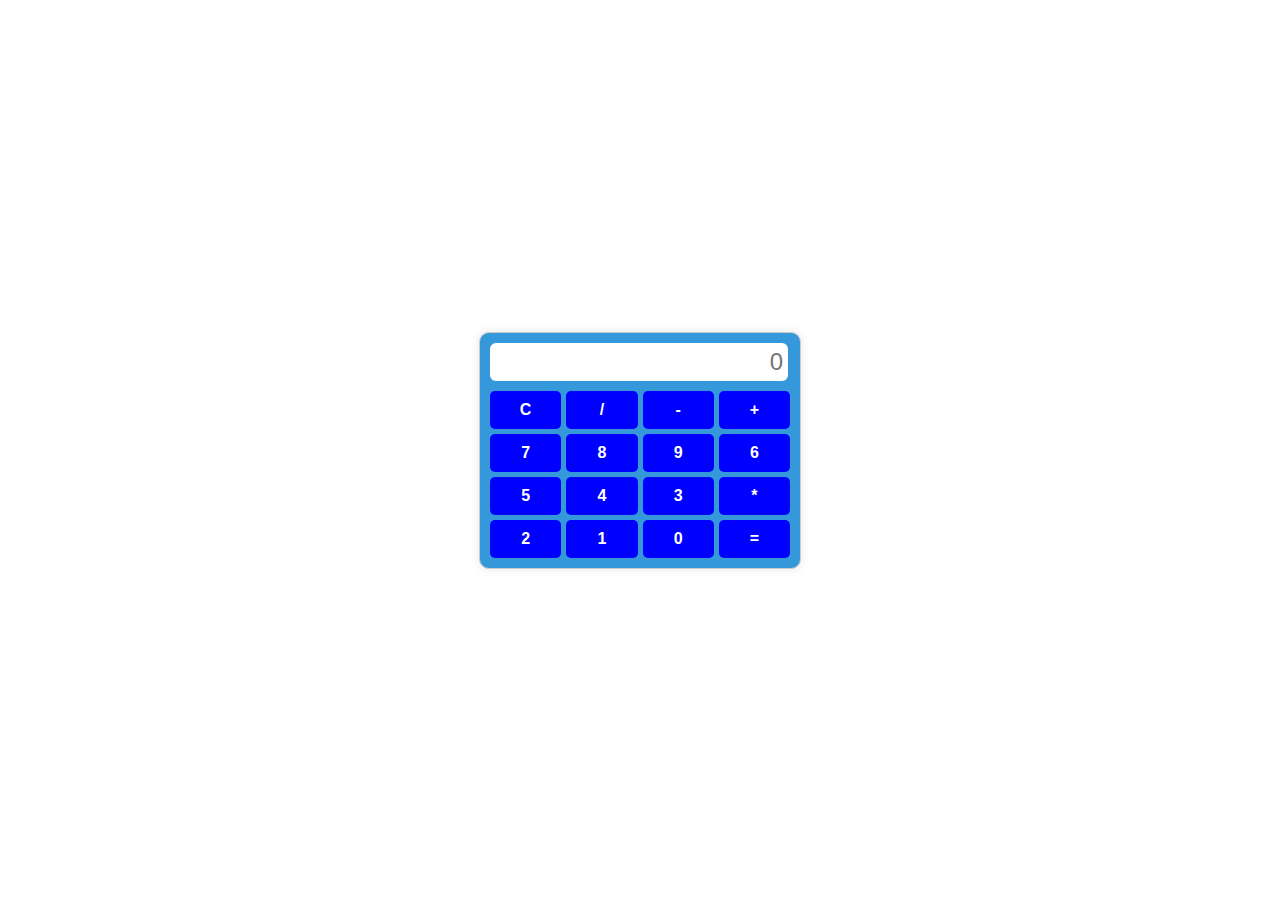
==== codsoft1/index.html @ 50d7be64 "inital commit" ====
<!DOCTYPE html>
<html lang="en">
  <head>
    <meta charset="UTF-8" />
    <meta name="viewport" content="width=device-width, initial-scale=1.0" />
     <link rel="stylesheet" href="styles.css">
    <title>Calculator</title>
  </head>
  <body>
    <div class="calculator">
      <input type="text" id="display" readonly placeholder="0">
      <div class="buttons">
        <button onclick="clearDisplay()">C</button>
        <button onclick="appendCharacter('/')">/</button>
        <button onclick="appendCharacter('-')">-</button>
        <button onclick="appendCharacter('+')">+</button>
        <button onclick="appendCharacter('7')">7</button>
        <button onclick="appendCharacter('8')">8</button>
        <button onclick="appendCharacter('9')">9</button>
        <button onclick="appendCharacter('6')">6</button>
        <button onclick="appendCharacter('5')">5</button>
        <button onclick="appendCharacter('4')">4</button>
        <button onclick="appendCharacter('3')">3</button>
        <button onclick="appendCharacter('*')">*</button>
        <button onclick="appendCharacter('2')">2</button>
        <button onclick="appendCharacter('1')">1</button>
        <button onclick="appendCharacter('0')">0</button>
        <button onclick="calculateResult()">=</button>
      </div>
    </div>
    <script src="Script.js"></script>
  </body>
</html>
---- codsoft1/styles.css ----
body{
    display: flex;
    justify-content: center;
    align-items: center;
    height: 100vh;
    margin: 0;
}

.calculator{
    width: 300px;
    border:1px solid #ccc;
    border-radius: 10px;
    padding: 10px;
    box-shadow: 0 0 10px rgba(0,0,0,0.1);
    background-color: #3498db;
}

#display{
    width: 96%;
    margin-bottom: 10px;
    padding: 5px;
    font-size: 1.5em;
    border: none;
    border-radius: 6px;
    text-align: end;
}
.buttons{
    display: grid;
    grid-template-columns: repeat(4,1fr);
    gap: 5px;
}

button{
    width: 100%;
    padding: 10px;
    font-size: 1em;
    cursor: pointer;
    border: none;
    border-radius: 5px;
    background-color: blue;
    color: #fff;
    font-weight: 900;
}
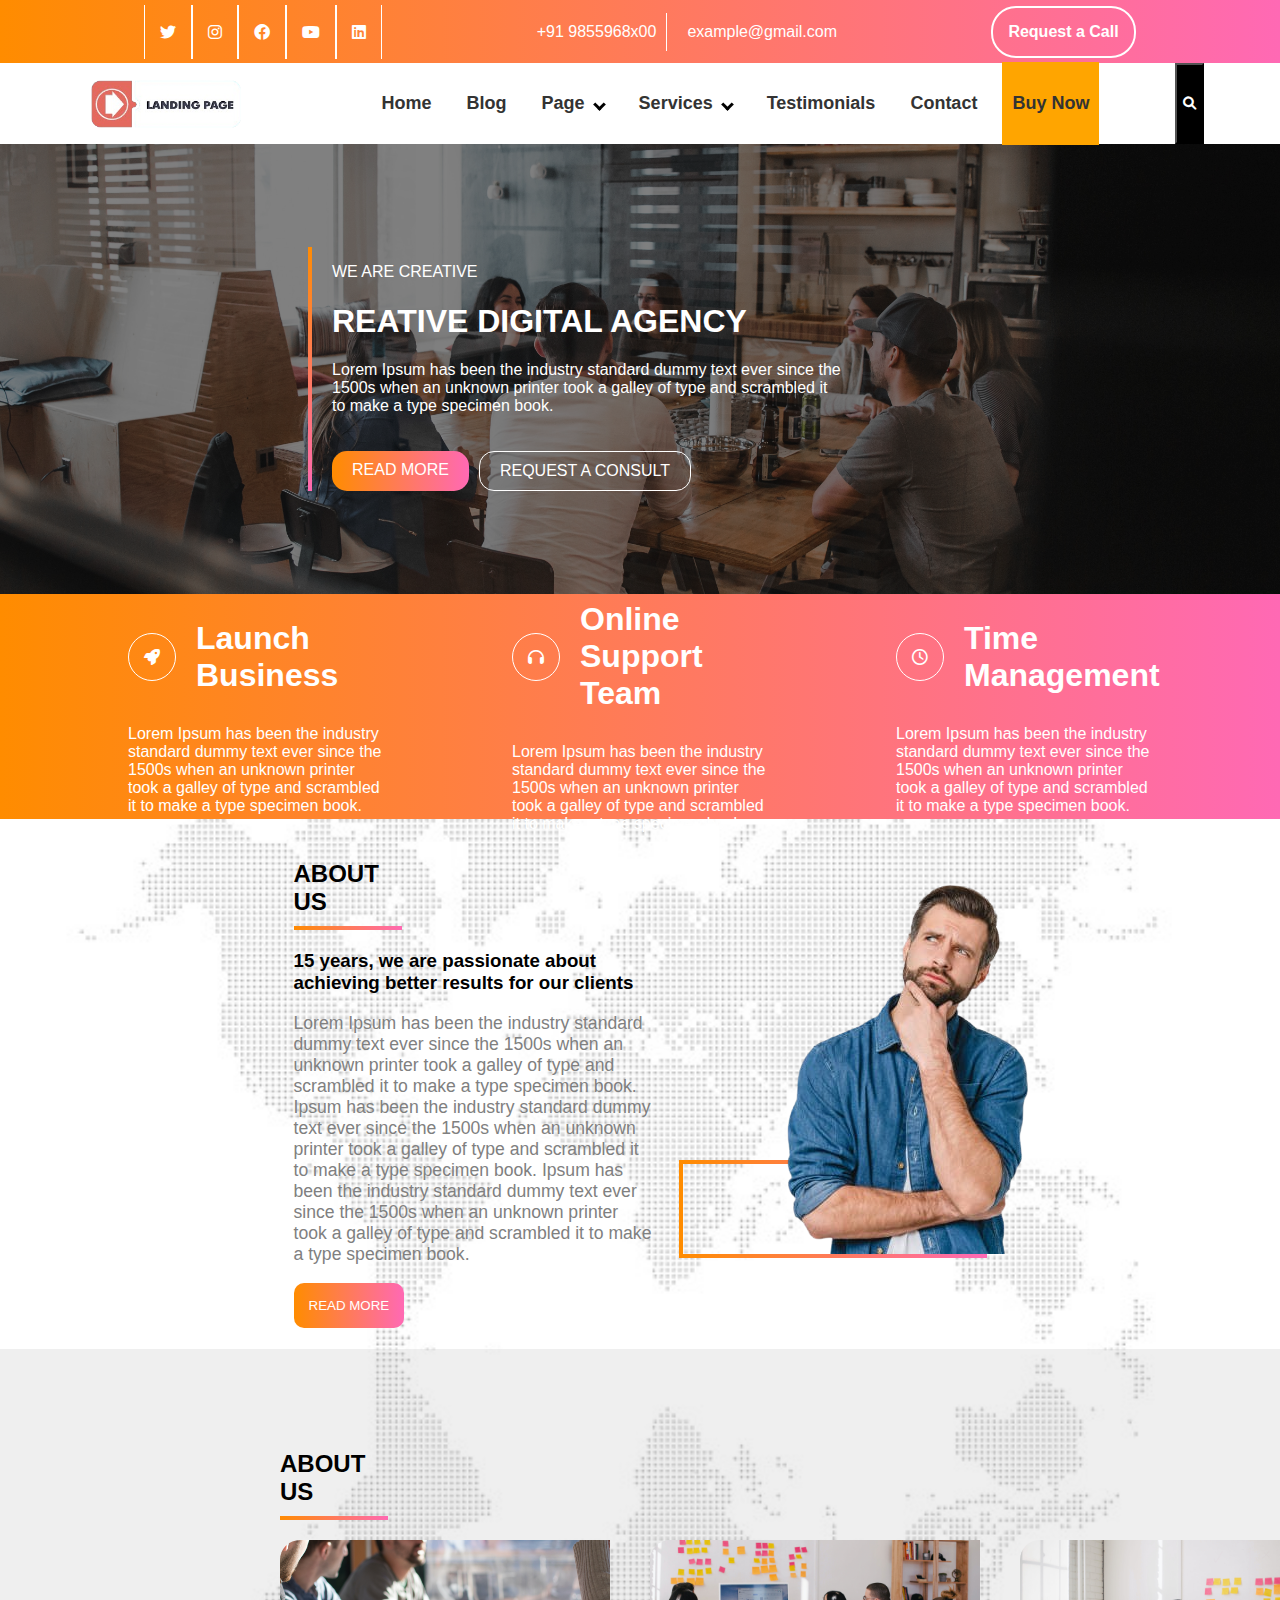
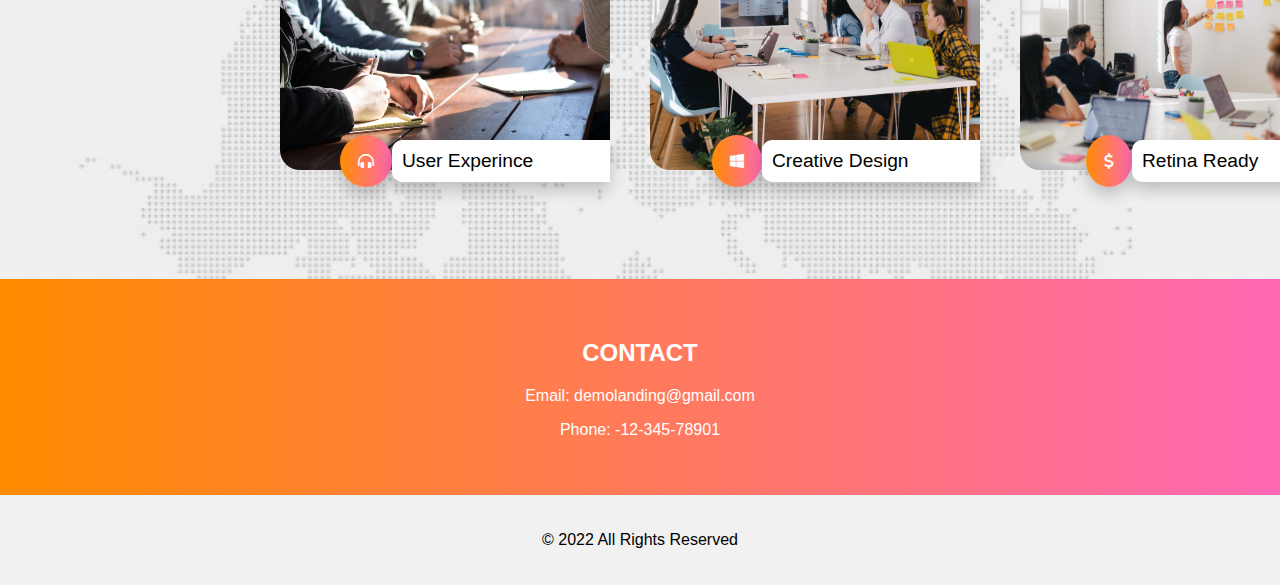
==== commit daccd8b3: "file chnaged" ====
--- a/codsoft1/index.html
+++ b/codsoft1/index.html
@@ -3,31 +3,196 @@
   <head>
     <meta charset="UTF-8" />
     <meta name="viewport" content="width=device-width, initial-scale=1.0" />
-     <link rel="stylesheet" href="styles.css">
-    <title>Calculator</title>
+    <title>LANDING PAGE</title>
+    <link rel="stylesheet" href="style.css" />
+    <link
+      rel="stylesheet"
+      href="https://cdnjs.cloudflare.com/ajax/libs/font-awesome/6.0.0/css/all.min.css"
+    />
   </head>
   <body>
-    <div class="calculator">
-      <input type="text" id="display" readonly placeholder="0">
-      <div class="buttons">
-        <button onclick="clearDisplay()">C</button>
-        <button onclick="appendCharacter('/')">/</button>
-        <button onclick="appendCharacter('-')">-</button>
-        <button onclick="appendCharacter('+')">+</button>
-        <button onclick="appendCharacter('7')">7</button>
-        <button onclick="appendCharacter('8')">8</button>
-        <button onclick="appendCharacter('9')">9</button>
-        <button onclick="appendCharacter('6')">6</button>
-        <button onclick="appendCharacter('5')">5</button>
-        <button onclick="appendCharacter('4')">4</button>
-        <button onclick="appendCharacter('3')">3</button>
-        <button onclick="appendCharacter('*')">*</button>
-        <button onclick="appendCharacter('2')">2</button>
-        <button onclick="appendCharacter('1')">1</button>
-        <button onclick="appendCharacter('0')">0</button>
-        <button onclick="calculateResult()">=</button>
+    <header>
+      <div class="head-bar">
+        <div class="head-icons">
+          <div class="twitter icon">
+            <i class="fa-brands fa-twitter"></i>
+          </div>
+          <div class="twitter icon">
+            <i class="fa-brands fa-instagram"></i>
+          </div>
+          <div class="facebook icon">
+            <i class="fa-brands fa-facebook"></i>
+          </div>
+          <div class="youtube icon">
+            <i class="fa-brands fa-youtube"></i>
+          </div>
+          <div class="linkedin icon">
+            <i class="fa-brands fa-linkedin"></i>
+          </div>
+        </div>
+        <div class="head-info">
+          <div class="number break">+91 9855968x00</div>
+          <div class="email">example@gmail.com</div>
+        </div>
+        <div class="head-button">Request a Call</div>
       </div>
-    </div>
-    <script src="Script.js"></script>
+      <nav>
+        <div class="logo">
+          <img src="download-removebg-preview.png" alt="" srcset="" />
+        </div>
+        <ul>
+          <li><a href="#">Home</a></li>
+          <li><a href="#">Blog</a></li>
+          <li class="dropdown">
+            <a href="#">Page <span class="arrow-down"></span></a>
+            <div class="dropdown-content">
+              <a href="#">Service 1</a>
+              <a href="#">Service 2</a>
+              <a href="#">Service 3</a>
+            </div>
+          </li>
+          <li class="dropdown">
+            <a href="#">Services <span class="arrow-down"></span></a>
+            <div class="dropdown-content">
+              <a href="#">Service 1</a>
+              <a href="#">Service 2</a>
+              <a href="#">Service 3</a>
+            </div>
+          </li>
+          <li><a href="#">Testimonials</a></li>
+          <li><a href="#">Contact</a></li>
+          <li><a class="special-button" href="#">Buy Now</a></li>
+        </ul>
+        <div class="nav-button">
+          <button><i class="fa-solid fa-magnifying-glass"></i></button>
+        </div>
+      </nav>
+    </header>
+    <section class="hero">
+      <div class="hero-content">
+        <div class="hero-header">
+          <p>WE ARE CREATIVE</p>
+          <h1>REATIVE DIGITAL AGENCY</h1>
+        </div>
+        <div class="hero-description">
+          <p>
+            Lorem Ipsum has been the industry standard dummy text ever since the
+            1500s when an unknown printer took a galley of type and scrambled it
+            to make a type specimen book.
+          </p>
+        </div>
+        <div class="hero-button">
+          <a href="#" class="cta-colored">READ MORE</a>
+          <a href="#" class="cta-plain">REQUEST A CONSULT</a>
+        </div>
+      </div>
+    </section>
+
+    <section class="info-section">
+      <div class="info-content">
+        <div class="info-header">
+          <i class="fa-solid fa-rocket"></i>
+          <h1>Launch Business</h1>
+        </div>
+        <div class="info-description">
+          Lorem Ipsum has been the industry standard dummy text ever since the
+          1500s when an unknown printer took a galley of type and scrambled it
+          to make a type specimen book.
+        </div>
+      </div>
+      <div class="info-content">
+        <div class="info-header">
+          <i class="fa-solid fa-headphones"></i>
+          <h1>Online Support Team</h1>
+        </div>
+        <div class="info-description">
+          Lorem Ipsum has been the industry standard dummy text ever since the
+          1500s when an unknown printer took a galley of type and scrambled it
+          to make a type specimen book.
+        </div>
+      </div>
+      <div class="info-content">
+        <div class="info-header">
+          <i class="fa-regular fa-clock"></i>
+          <h1>Time Management</h1>
+        </div>
+        <div class="info-description">
+          Lorem Ipsum has been the industry standard dummy text ever since the
+          1500s when an unknown printer took a galley of type and scrambled it
+          to make a type specimen book.
+        </div>
+      </div>
+    </section>
+
+    <section class="about">
+      <div class="about-left">
+        <div class="about-header">
+          <h2>ABOUT US</h2>
+          <h3>
+            15 years, we are passionate about achieving better results for our
+            clients
+          </h3>
+        </div>
+        <about class="about-bottom">
+          <p>
+            Lorem Ipsum has been the industry standard dummy text ever since the
+            1500s when an unknown printer took a galley of type and scrambled it
+            to make a type specimen book. Ipsum has been the industry standard
+            dummy text ever since the 1500s when an unknown printer took a
+            galley of type and scrambled it to make a type specimen book. Ipsum
+            has been the industry standard dummy text ever since the 1500s when
+            an unknown printer took a galley of type and scrambled it to make a
+            type specimen book.
+          </p>
+        </about>
+        <div class="about-button">
+          <button>READ MORE</button>
+        </div>
+      </div>
+      <div class="about-right">
+        <img src="istockphoto-1388645967-612x612-removebg-preview.png" alt="" />
+      </div>
+    </section>
+
+    <section class="services">
+      <div class="services-left">
+        <div class="about-header">
+          <h2>ABOUT US</h2>
+        </div>
+        <about class="services-bottom">
+          <div class="image-section">
+            <img src="dylan-gillis-KdeqA3aTnBY-unsplash.jpg" alt="" />
+            <div class="image-bar">
+              <i class="fa-solid fa-headphones-simple"></i>
+              <h2>User Experince</h2>
+            </div>
+          </div>
+          <div class="image-section">
+            <img src="jason-goodman-vbxyFxlgpjM-unsplash.jpg" alt="" />
+            <div class="image-bar">
+              <i class="fa-brands fa-windows"></i>
+              <h2>Creative Design</h2>
+            </div>
+          </div>
+          <div class="image-section">
+            <img src="jason-goodman-Oalh2MojUuk-unsplash.jpg" alt="" />
+            <div class="image-bar">
+              <i class="fa-solid fa-dollar-sign"></i>
+              <h2>Retina Ready</h2>
+            </div>
+          </div>
+        </about>
+      </div>
+    </section>
+
+    <section class="contact">
+      <h2>CONTACT</h2>
+      <p>Email: demolanding@gmail.com</p>
+      <p>Phone: -12-345-78901</p>
+    </section>
+
+    <footer>
+      <p>&copy; 2022 All Rights Reserved</p>
+    </footer>
   </body>
 </html>
--- a/codsoft1/style.css
+++ b/codsoft1/style.css
@@ -0,0 +1,382 @@
+body {
+  font-family: Arial, sans-serif;
+  margin: 0;
+  padding: 0;
+}
+
+.head-bar {
+  display: flex;
+  width: 100%;
+  justify-content: space-evenly;
+  background: linear-gradient(to right, #ff8c00, #ff69b4);
+  align-items: center;
+  color: white;
+  height: 7vh;
+  /* padding: 10px 0px 0px 10px; */
+}
+.head-icons {
+  display: flex;
+  justify-content: center;
+  align-items: center;
+}
+.head-icons .icon {
+  display: flex;
+  align-items: center;
+  padding-left: 15px;
+  padding-right: 15px;
+  height: 6vh;
+  border-left: 1px solid;
+  border-right: 1px solid;
+}
+.head-info {
+  display: flex;
+  gap: 10px;
+  justify-content: center;
+  align-items: center;
+}
+.head-info .number {
+  padding: 10px;
+}
+.head-info .email {
+  padding: 10px;
+}
+.break {
+  border-right: 1px solid;
+}
+.head-button {
+  padding: 15px;
+  border: 2px solid;
+  border-radius: 25px;
+  font-weight: 600;
+}
+nav {
+  display: flex;
+  justify-content: space-evenly;
+  align-items: center;
+  height: 9vh;
+}
+.logo {
+  display: flex;
+  /* border: 1px solid; */
+  justify-content: center;
+  /* width: 30%; */
+}
+.logo img {
+  width: 180px;
+  height: 90px;
+}
+nav ul {
+  display: flex;
+  align-items: center;
+  height: 7vh;
+  list-style-type: none;
+  gap: 15px;
+  /* border: 1px solid; */
+}
+
+nav ul li {
+  font-weight: 700;
+  font-size: large;
+  /* height: 9vh; */
+  display: flex;
+  align-items: center;
+}
+
+nav ul li a {
+  text-decoration: none;
+  color: #333;
+  padding: 10px;
+}
+
+.dropdown {
+  position: relative;
+  display: inline-block;
+}
+
+.dropdown-content {
+  display: none;
+  position: absolute;
+  background-color: #f9f9f9;
+  box-shadow: 0 8px 16px rgba(0, 0, 0, 0.2);
+  z-index: 1;
+}
+
+.dropdown:hover .dropdown-content {
+  display: block;
+}
+
+.dropdown-content a {
+  color: black;
+  padding: 12px 16px;
+  text-decoration: none;
+  display: block;
+}
+.arrow-down {
+  border: solid black;
+  border-width: 0 3px 3px 0;
+  display: inline-block;
+  padding: 3px;
+  margin-left: 5px;
+  transform: rotate(45deg);
+}
+.special-button {
+  background-color: orange;
+  height: 7vh;
+  display: flex;
+  align-items: center;
+  /* padding-left: 15px; */
+}
+.nav-button button {
+  height: 9vh;
+  background: #000;
+  color: #fff;
+}
+
+.hero {
+  position: relative;
+  color: #fff;
+  width: 100%;
+  height: 50vh;
+  display: flex;
+  align-items: center;
+  justify-content: center;
+}
+
+.hero::before {
+  content: "";
+  position: absolute;
+  top: 0;
+  right: 0;
+  bottom: 0;
+  left: 0;
+  background-image: url("redd-f-5U_28ojjgms-unsplash.jpg");
+  background-size: cover;
+  background-position: center;
+  filter: brightness(50%); /* Adjust the brightness percentage as needed */
+  z-index: -1;
+}
+
+.hero-content {
+  width: 50%;
+  border-left-style: solid;
+  border-width: 4px;
+  border-image: linear-gradient(to bottom, #ff8c00, #ff69b4);
+  border-image-slice: 4;
+  padding-left: 20px;
+}
+
+.hero-header {
+  margin-bottom: 10px;
+}
+
+.hero-description {
+  width: 80%;
+}
+
+.hero-button {
+  display: flex;
+}
+
+.cta-colored {
+  display: inline-block;
+  /* background-color: #4caf50; */
+  background: linear-gradient(to right, #ff8c00, #ff69b4);
+  color: #fff;
+  border-radius: 15px;
+  padding: 10px 20px;
+  text-decoration: none;
+  margin-top: 20px;
+  margin-right: 10px;
+  font-size: 1em;
+}
+.cta-plain {
+  display: inline-block;
+  /* background-color: #4caf50; */
+  background: transparent;
+  border: 1px solid white;
+  border-radius: 15px;
+  color: #fff;
+  padding: 10px 20px;
+  text-decoration: none;
+  margin-top: 20px;
+  margin-right: 10px;
+}
+
+.info-section {
+  display: flex;
+  justify-content: space-evenly;
+  width: 100%;
+  align-items: center;
+  background: linear-gradient(to right, #ff8c00, #ff69b4);
+  height: 25vh;
+  /* padding: 15px; */
+}
+.info-content {
+  width: 20%;
+  color: white;
+}
+.info-header {
+  display: flex;
+  justify-content: left;
+  align-items: center;
+  margin-bottom: 10px;
+}
+.info-header i {
+  border: 1px solid white;
+  padding: 15px;
+  border-radius: 50%;
+  margin-right: 20px;
+}
+.about,
+.services,
+.contact {
+  padding: 40px;
+  text-align: center;
+}
+.about {
+  position: relative;
+  color: black;
+  height: 50vh;
+  display: flex;
+  align-items: center;
+  justify-content: center;
+  gap: 25px;
+}
+.about::before {
+  content: "";
+  position: absolute;
+  top: 0;
+  right: 0;
+  bottom: 0;
+  left: 0;
+  background-image: url("istockphoto-1370703077-612x612.jpg");
+  background-size: cover;
+  background-position: center;
+  filter: brightness(100%);
+  opacity: 0.3;
+  z-index: -1;
+}
+.about-header {
+  text-align: left;
+}
+.about-left {
+  width: 30%;
+  text-align: left;
+}
+.about-header {
+  text-align: left;
+}
+.about-header h2 {
+  width: 30%;
+  padding-bottom: 10px;
+  border-bottom-style: solid;
+  border-width: 4px;
+  border-image: linear-gradient(to right, #ff8c00, #ff69b4);
+  border-image-slice: 1;
+}
+.about-bottom {
+  color: gray;
+  font-size: 1.1em;
+  /* letter-spacing: 0.1em; */
+}
+.about-button button {
+  background: linear-gradient(to right, #ff8c00, #ff69b4);
+  border: none;
+  color: white;
+  padding: 15px;
+  border-radius: 10px;
+}
+.about-right {
+  height: 20%;
+  width: 25%;
+  display: flex;
+  justify-content: center;
+  align-items: end;
+  margin-top: 250px;
+  /* width: 50%; */
+  border-style: solid;
+  border-width: 4px;
+  border-image: linear-gradient(to right, #ff8c00, #ff69b4);
+  border-image-slice: 1;
+}
+.services {
+  position: relative;
+  color: black;
+  height: 50vh;
+  display: flex;
+  align-items: center;
+  justify-content: left;
+  /* gap: 25px; */
+}
+.services::before {
+  content: "";
+  position: absolute;
+  top: 0;
+  right: 0;
+  bottom: 0;
+  left: 0;
+  background-image: url("istockphoto-1370703077-612x612.jpg");
+  background-size: cover;
+  background-position: center;
+  filter: brightness(80%);
+  opacity: 0.3;
+  z-index: -1;
+  transform: scaleY(-1);
+}
+.services-header {
+  width: 20%;
+  border-bottom-style: solid;
+  border-width: 4px;
+  border-image: linear-gradient(to right, #ff8c00, #ff69b4);
+  border-image-slice: 1;
+}
+.services-left {
+  margin-left: 20%;
+  width: 30%;
+  text-align: left;
+}
+.services-bottom {
+  display: flex;
+  gap: 40px;
+}
+.image-section img {
+  width: 330px;
+  height: 230px;
+  border-radius: 20px 0px 0px 20px;
+  /* z-index: -1; */
+}
+.image-bar {
+  display: flex;
+  justify-content: end;
+  align-items: center;
+  margin-top: -50px;
+}
+.image-bar i {
+  box-shadow: 0 8px 16px rgba(0, 0, 0, 0.2);
+  background: linear-gradient(to right, #ff8c00, #ff69b4);
+  border-radius: 50%;
+  padding: 18px;
+  color: white;
+  font-size: medium;
+  display: flex;
+  justify-content: center;
+  align-items: center;
+}
+.image-bar h2 {
+  width: 60%;
+  background: white;
+  box-shadow: 0 8px 16px rgba(0, 0, 0, 0.2);
+  border-radius: 10px 0px 0px 10px;
+  padding: 10px;
+  font-size: 1.2em;
+  font-weight: 500;
+}
+.contact {
+  color: white;
+  background: linear-gradient(to right, #ff8c00, #ff69b4);
+}
+footer {
+  background-color: #f1f1f1;
+  padding: 20px;
+  text-align: center;
+}
